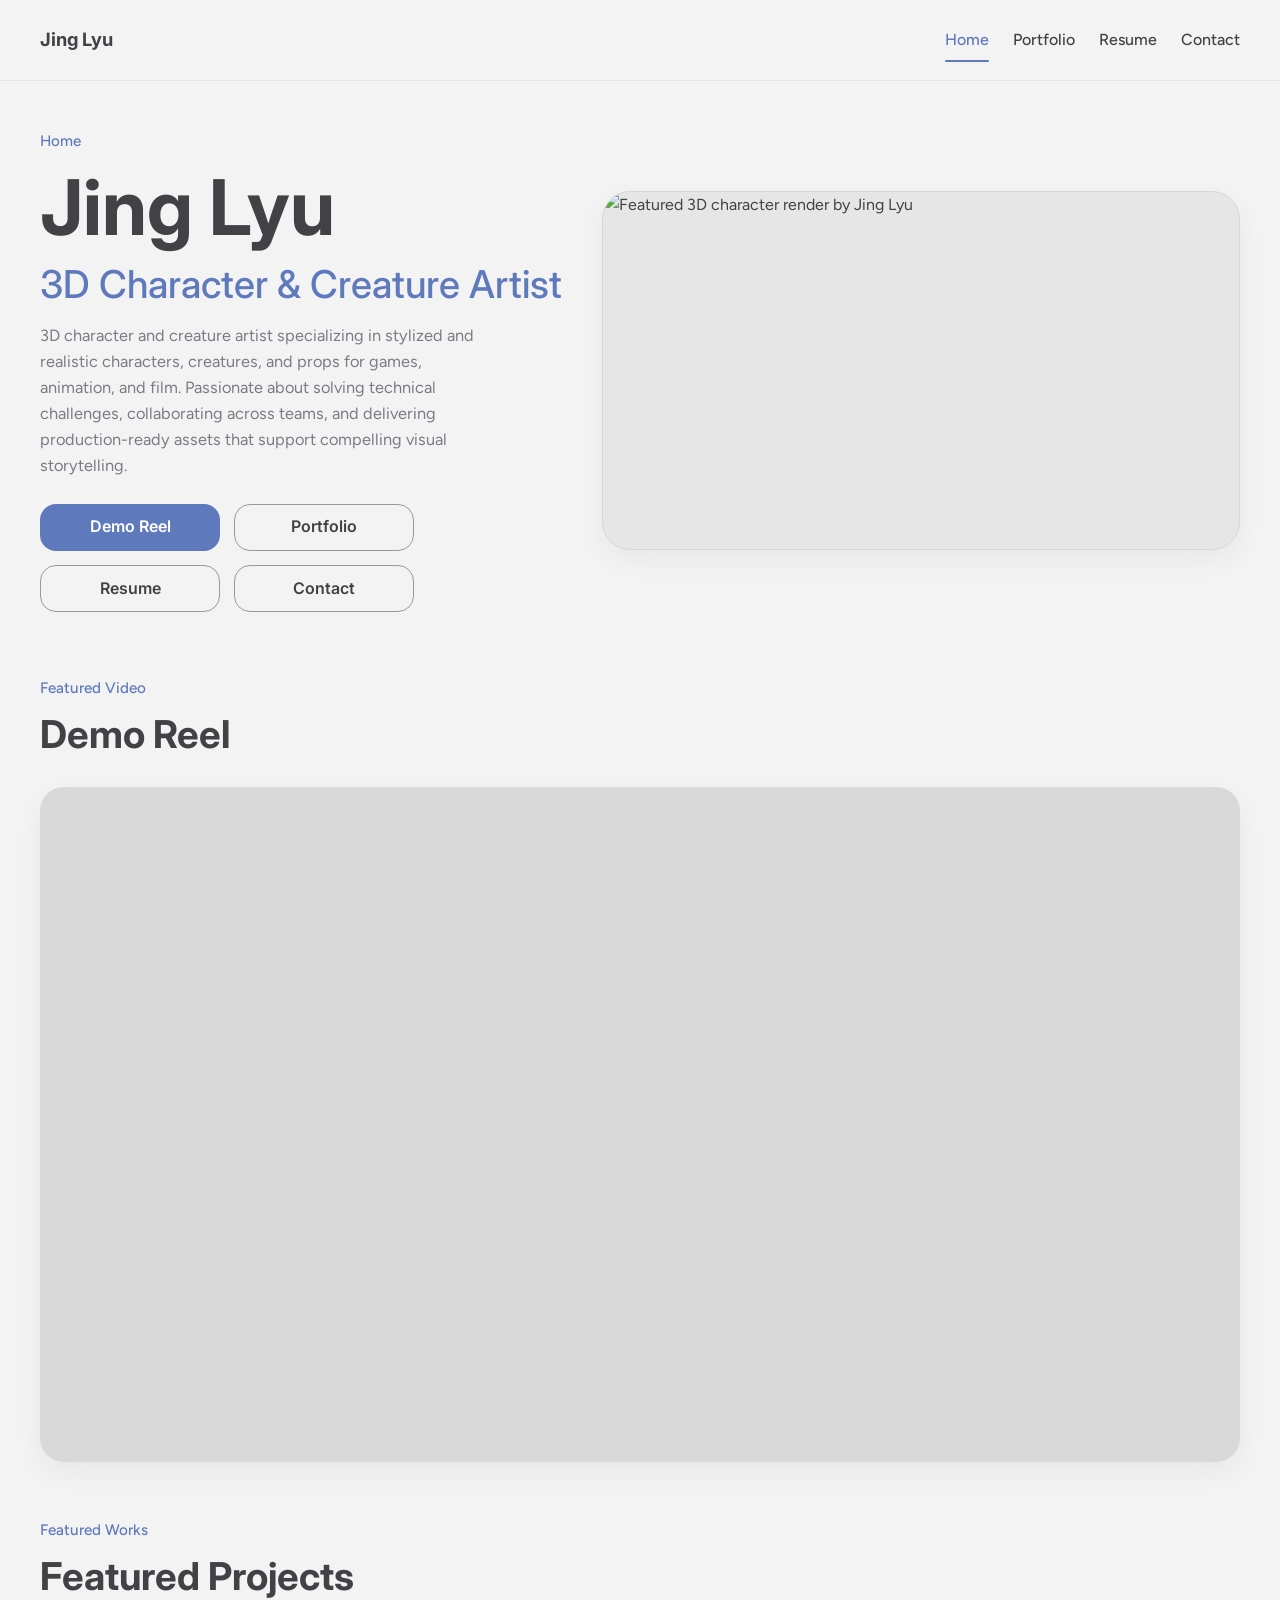
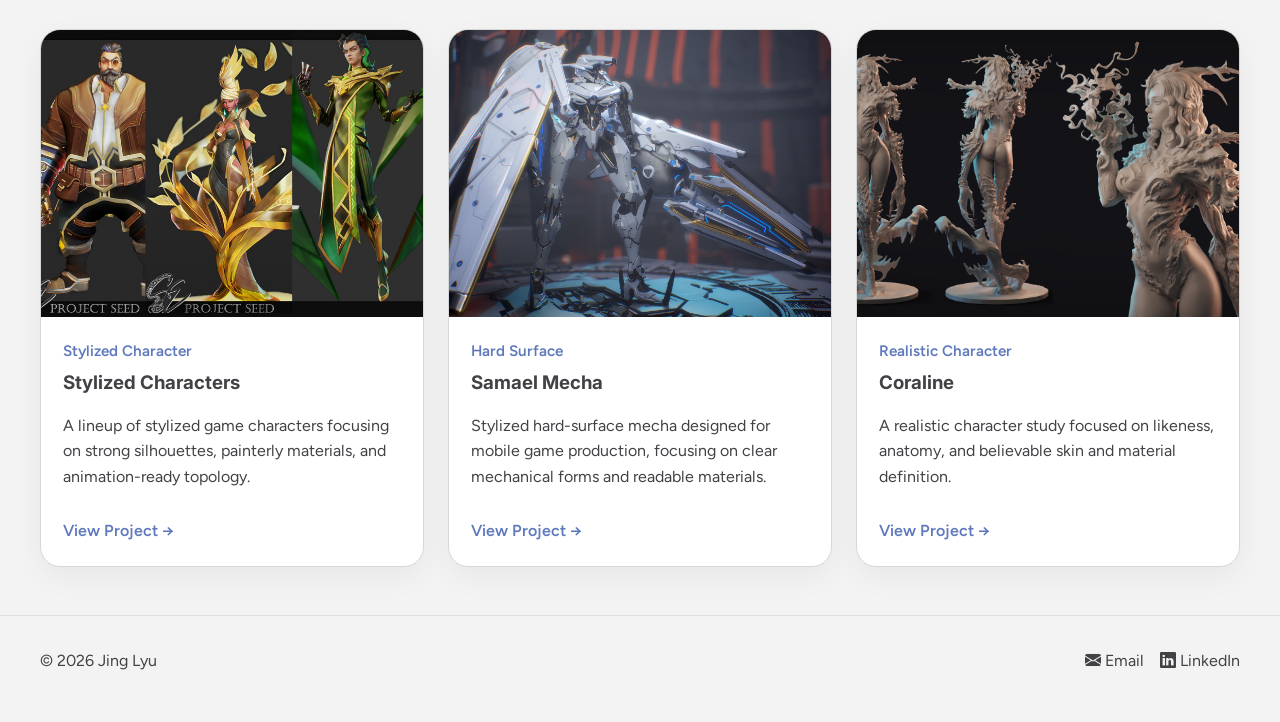
==== index.html @ 59e9b770 "Add files via upload" ====
<!DOCTYPE html>
<html lang="en">
<head>
    <meta charset="UTF-8">
    <meta name="viewport" content="width=device-width, initial-scale=1.0">
    <title>Jing Lyu | 3D Character & Creature Artist</title>

    <meta name="description" content="Portfolio of Jing Lyu, 3D Character Artist specializing in stylized and realistic characters, creatures, and production-ready assets.">

    <link rel="preconnect" href="https://fonts.googleapis.com">
    <link rel="preconnect" href="https://fonts.gstatic.com" crossorigin>
    <link href="https://fonts.googleapis.com/css2?family=Figtree:wght@400;500;600&family=Inter:wght@400;500;600;700;800&display=swap" rel="stylesheet">

    <link rel="stylesheet" href="assets/css/style.css">
    <!-- icon -->
    <link rel="stylesheet" href="https://cdn.jsdelivr.net/npm/bootstrap-icons@1.13.1/font/bootstrap-icons.min.css">
    <script src="assets/js/main.js" defer></script>
</head>
<body>
    <header class="site-header">
        <div class="container header-inner">
            <a class="site-logo" href="index.html">Jing Lyu</a>

            <button class="menu-toggle" aria-label="Open navigation menu" aria-expanded="false">
                ☰
            </button>

            <nav class="site-nav">
                <a href="index.html" class="active">Home</a>
                <a href="portfolio.html">Portfolio</a>
                <a href="resume.html">Resume</a>
                <a href="contact.html">Contact</a>
            </nav>
        </div>
    </header>

    <main>
        <section class="hero section">
            <div class="container hero-grid">
                <div class="hero-content">
                    <p class="eyebrow">Home</p>
                    <h1>Jing Lyu</h1>
                    <h2>3D Character & Creature Artist</h2>
                    <p class="hero-intro">
                        3D character and creature artist specializing in stylized and realistic characters, creatures, and props for games, animation, and film. 
                        Passionate about solving technical challenges, collaborating across teams, and delivering production-ready assets that support compelling visual storytelling.
                    </p>

                    <div class="hero-actions">
                        <a class="btn btn-primary" href="#demo-reel">Demo Reel</a>
                        <a class="btn btn-secondary" href="portfolio.html">Portfolio</a>
                        <a class="btn btn-secondary" href="resume.html">Resume</a>
                        <a class="btn btn-secondary" href="contact.html">Contact</a>
                    </div>
                </div>

                <div class="hero-featured-art">
                    <img src="assets/images/rimerock-cover.jpg" alt="Featured 3D character render by Jing Lyu">
                </div>
            </div>
        </section>

        <section id="demo-reel" class="section reel-section">
            <div class="container">
                <div class="section-heading compact-heading">
                    <p class="eyebrow">Featured Video</p>
                    <h2>Demo Reel</h2>
                </div>

                <div class="video-wrapper">
                    <iframe
                        src="https://player.vimeo.com/video/1168764363"
                        title="Jing Lyu Demo Reel"
                        frameborder="0"
                        allow="autoplay; fullscreen; picture-in-picture"
                        allowfullscreen>
                    </iframe>
                </div>
            </div>
        </section>

        <section class="section featured-projects-section">
            <div class="container">
                <div class="section-heading compact-heading">
                    <p class="eyebrow">Featured Works</p>
                    <h2>Featured Projects</h2>
                </div>

                <div class="project-grid">
                    <article class="project-card">
                        <a class="project-card-link" href="projects/project-seed.html">
                            <div class="project-image">
                                <img src="assets/images/se-cover.jpg" alt="Stylized Characters Project Seed cover image">
                            </div>

                            <div class="project-card-content">
                                <p class="project-category">Stylized Character</p>
                                <h3>Stylized Characters</h3>
                                <p>A lineup of stylized game characters focusing on strong silhouettes, painterly materials, and animation-ready topology.</p>
                                <span class="text-link">View Project →</span>
                            </div>
                        </a>
                    </article>

                    <article class="project-card">
                        <a class="project-card-link" href="projects/samael-mecha.html">
                            <div class="project-image">
                                <img src="assets/images/samael-cover.jpg" alt="Samael Mecha cover image">
                            </div>

                            <div class="project-card-content">
                                <p class="project-category">Hard Surface</p>
                                <h3>Samael Mecha</h3>
                                <p>Stylized hard-surface mecha designed for mobile game production, focusing on clear mechanical forms and readable materials.</p>
                                <span class="text-link">View Project →</span>
                            </div>
                        </a>
                    </article>

                    <article class="project-card">
                        <a class="project-card-link" href="projects/coraline.html">
                            <div class="project-image">
                                <img src="assets/images/coraline-cover.jpg" alt="Coraline cover image">
                            </div>

                            <div class="project-card-content">
                                <p class="project-category">Realistic Character</p>
                                <h3>Coraline</h3>
                                <p>A realistic character study focused on likeness, anatomy, and believable skin and material definition.</p>
                                <span class="text-link">View Project →</span>
                            </div>
                        </a>
                    </article>
                </div>
            </div>
        </section>
    </main>

    <footer class="site-footer">
        <div class="container footer-inner">
            <p>© 2026 Jing Lyu</p>
            <div class="footer-links">
                <a href="mailto:jcranejl@gmail.com"><i class="bi bi-envelope-fill"></i> Email</a>
                <a href="https://www.linkedin.com/in/jinglyu3d/" target="_blank" rel="noopener noreferrer"><i class="bi bi-linkedin"></i> LinkedIn</a>
            </div>
        </div>
    </footer>
</body>
</html>
---- assets/css/style.css ----
:root {
    --bg: #f3f3f3;
    --surface: #ffffff;
    --text: #434145;
    --muted: #7a7b84;
    --primary: #5f79bd;
    --border: #d7d7d7;
    --shadow: 0 10px 30px rgba(0, 0, 0, 0.05);
    --radius: 20px;
    --container: 1200px;
}

* {
    box-sizing: border-box;
}

html {
    scroll-behavior: smooth;
}

body {
    margin: 0;
    background: var(--bg);
    color: var(--text);
    font-family: "Figtree", Arial, sans-serif;
    line-height: 1.6;
}

img {
    max-width: 100%;
    display: block;
}

a {
    color: inherit;
    text-decoration: none;
}

iframe {
    width: 100%;
    display: block;
}

.container {
    width: min(100% - 2rem, var(--container));
    margin: 0 auto;
}

.section {
    padding: 3rem 0;
}

.eyebrow {
    margin: 0 0 0.8rem;
    color: var(--primary);
    font-size: 0.95rem;
    font-weight: 500;
}

h1, h2, h3, h4 {
    margin-top: 0;
    font-family: "Inter", Arial, sans-serif;
    line-height: 1.1;
}

h1 {
    font-size: clamp(2.8rem, 6vw, 5rem);
    margin-bottom: 0.8rem;
}

h2 {
    font-size: clamp(1.8rem, 3vw, 2.8rem);
    margin-bottom: 1rem;
}

p {
    margin-top: 0;
}

.site-header {
    position: sticky;
    top: 0;
    z-index: 100;
    background: rgba(243, 243, 243, 0.95);
    backdrop-filter: blur(10px);
    border-bottom: 1px solid rgba(0, 0, 0, 0.06);
}

.header-inner {
    display: flex;
    align-items: center;
    justify-content: space-between;
    min-height: 80px;
    gap: 1rem;
}

.site-logo {
    font-family: "Inter", Arial, sans-serif;
    font-size: 1.15rem;
    font-weight: 700;
}

.site-nav {
    display: flex;
    gap: 1.5rem;
}

.site-nav a {
    position: relative;
    font-weight: 500;
    color: var(--text);
    padding: 0.2rem 0;
    transition: color 0.2s ease;
}

.site-nav a:hover,
.site-nav a:focus {
    color: var(--primary);
}

.site-nav a.active {
    color: var(--primary);
}

.site-nav a.active::after {
    content: "";
    position: absolute;
    left: 0;
    bottom: -0.35rem;
    width: 100%;
    height: 2px;
    background: var(--primary);
    border-radius: 999px;
}

.menu-toggle {
    display: none;
    background: none;
    border: none;
    font-size: 1.6rem;
    cursor: pointer;
}

.hero-grid {
    display: grid;
    grid-template-columns: 0.9fr 1.1fr;
    gap: 2.5rem;
    align-items: center;
}

.hero h2 {
    color: var(--primary);
    font-weight: 500;
    margin-bottom: 1rem;
}

.hero-intro {
    max-width: 46ch;
    font-size: 1.02rem;
    color: var(--muted);
}

.hero-actions {
    display: flex;
    flex-wrap: wrap;
    gap: 0.9rem;
    margin-top: 1.6rem;
}

.hero-featured-art {
    position: relative;
    overflow: hidden;
    width: 100%;
    aspect-ratio: 16 / 9;
    border-radius: 28px;
    border: 1px solid var(--border);
    background: #e6e6e6;
    box-shadow: var(--shadow);
}

.hero-featured-art img {
    width: 100%;
    height: 100%;
    object-fit: cover;
    object-position: center center;
    display: block;
}

.compact-heading {
    margin-bottom: 1.4rem;
}

.reel-section {
    padding-top: 1rem;
    padding-bottom: 2rem;
}

.featured-projects-section {
    padding-top: 1.5rem;
}

.btn {
    display: inline-flex;
    align-items: center;
    justify-content: center;
    min-width: 180px;
    padding: 0.6rem 1.4rem;
    border-radius: 16px;
    font-family: "Inter", Arial, sans-serif;
    font-weight: 600;
    transition: 0.25s ease;
}

.btn-primary {
    background: var(--primary);
    color: white;
}

.btn-primary:hover,
.btn-primary:focus {
    transform: translateY(-2px);
}

.btn-secondary {
    border: 1px solid #9a9a9a;
    background: transparent;
}

.btn-secondary:hover,
.btn-secondary:focus {
    background: white;
}

.section-heading {
    margin-bottom: 2rem;
    max-width: 60ch;
}

.video-wrapper {
    overflow: hidden;
    border-radius: 24px;
    box-shadow: var(--shadow);
    aspect-ratio: 16 / 9;
    background: #d9d9d9;
}

.video-wrapper iframe {
    width: 100%;
    height: 100%;
}

.project-grid {
    display: grid;
    grid-template-columns: repeat(3, 1fr);
    gap: 1.5rem;
}

.project-image {
    aspect-ratio: 4 / 3;
    background: linear-gradient(135deg, #cfd6e8, #aebbd9);
}

.project-card {
    background: var(--surface);
    border: 1px solid var(--border);
    border-radius: var(--radius);
    box-shadow: var(--shadow);
    overflow: hidden;
}

.project-card-content {
    padding: 1.4rem;
}

.project-category {
    color: var(--primary);
    font-size: 0.95rem;
    font-weight: 600;
    margin-bottom: 0.6rem;
}

.text-link {
    display: inline-block;
    margin-top: 0.8rem;
    font-weight: 600;
    color: var(--primary);
}

.site-footer {
    padding: 2rem 0;
    border-top: 1px solid rgba(0, 0, 0, 0.08);
}

.footer-inner {
    display: flex;
    justify-content: space-between;
    gap: 1rem;
    flex-wrap: wrap;
}

.footer-links {
    display: flex;
    gap: 1rem;
    flex-wrap: wrap;
}

/* extra for portfolio */

.page-intro {
    max-width: 60ch;
    color: var(--muted);
    font-size: 1.02rem;
}

.filter-bar {
    display: flex;
    flex-wrap: wrap;
    gap: 0.75rem;
    margin-top: 1.5rem;
}

.filter-btn {
    padding: 0.65rem 1.1rem;
    border: 1px solid var(--border);
    border-radius: 999px;
    background: var(--surface);
    color: var(--text);
    font-family: "Inter", Arial, sans-serif;
    font-size: 0.95rem;
    font-weight: 600;
    cursor: pointer;
    transition: 0.2s ease;
}

.filter-btn:hover,
.filter-btn:focus {
    color: var(--primary);
    border-color: var(--primary);
}

.filter-btn.active {
    background: var(--primary);
    color: white;
    border-color: var(--primary);
}

.portfolio-list-section {
    padding-top: 1rem;
}

.project-card-link {
    display: block;
    height: 100%;
}

.project-image img {
    width: 100%;
    height: 100%;
    object-fit: cover;
    object-position: center;
}

.project-meta {
    margin-top: 0.8rem;
    color: var(--muted);
    font-size: 0.95rem;
}

.portfolio-grid .project-card {
    transition: transform 0.2s ease, box-shadow 0.2s ease;
}

.portfolio-grid .project-card:hover,
.portfolio-grid .project-card:focus-within {
    transform: translateY(-4px);
    box-shadow: 0 14px 32px rgba(0, 0, 0, 0.08);
}

.project-detail-intro {
    max-width: 1400px;
}

.project-detail-cover {
    overflow: hidden;
    margin-top: 2rem;
    border-radius: 28px;
    border: 1px solid var(--border);
    background: var(--surface);
    box-shadow: var(--shadow);
    aspect-ratio: 16 / 9;
}

.project-detail-cover img {
    width: 100%;
    height: 100%;
    object-fit: cover;
    object-position: center;
}

.breakdown-gallery {
    display: grid;
    gap: 2rem;
}

.breakdown-item {
    margin: 0;
    background: var(--surface);
    border: 1px solid var(--border);
    border-radius: 24px;
    box-shadow: var(--shadow);
    overflow: hidden;
}

.breakdown-item img {
    width: 100%;
    height: auto;
    display: block;
}

.project-detail-actions {
    margin-top: 2rem;
}

/* contact */

.contact-section .page-intro {
    max-width: 58ch;
}

.contact-layout {
    display: grid;
    grid-template-columns: 0.75fr 1.25fr;
    gap: 3rem;
    align-items: start;
    margin-top: 2rem;
}

.contact-left {
    display: grid;
    gap: 2.5rem;
}

.contact-right {
    display: block;
}

.contact-block h2 {
    margin-bottom: 1.2rem;
    font-size: clamp(1.6rem, 2.2vw, 2.1rem);
}

.contact-list {
    display: grid;
    gap: 1.4rem;
}

.contact-item {
    display: grid;
    gap: 0.35rem;
}

.contact-label {
    font-family: "Inter", Arial, sans-serif;
    font-size: 0.9rem;
    font-weight: 600;
    color: var(--primary);
    letter-spacing: 0.01em;
}

.contact-item p,
.contact-item a {
    margin: 0;
    color: var(--text);
    word-break: break-word;
}

.contact-item a:hover,
.contact-item a:focus {
    color: var(--primary);
}

.minimal-form {
    display: grid;
    gap: 1rem;
    max-width: 100%;
}

.form-group {
    display: grid;
    gap: 0.45rem;
}

.form-group label {
    font-weight: 600;
    font-family: "Inter", Arial, sans-serif;
    font-size: 0.95rem;
}

.form-group input,
.form-group textarea {
    width: 100%;
    padding: 0.6rem 1.4rem;
    border: 1px solid var(--border);
    border-radius: 14px;
    background: rgba(255, 255, 255, 0.65);
    color: var(--text);
    font: inherit;
    transition: border-color 0.2s ease, background 0.2s ease, box-shadow 0.2s ease;
}

.form-group input:focus,
.form-group textarea:focus {
    outline: none;
    background: #ffffff;
    border-color: var(--primary);
    box-shadow: 0 0 0 3px rgba(95, 121, 189, 0.12);
}

.form-group textarea {
    min-height: 180px;
    resize: vertical;
}

.form-submit {
    width: auto;
    min-width: 180px;
    margin-top: 0.4rem;
}

.flash-message {
    margin: 1.5rem 0 0;
    padding: 1rem 1.2rem;
    background: var(--surface);
    border: 1px solid var(--border);
    border-radius: 18px;
    box-shadow: var(--shadow);
}

.flash-message p {
    margin: 0;
    color: var(--primary);
    font-weight: 600;
}

/* resume */

.resume-section .page-intro {
    max-width: 58ch;
}

.resume-actions {
    margin: 1.5rem 0 2rem;
}

.resume-preview {
    overflow: hidden;
    border: 1px solid var(--border);
    border-radius: 24px;
    background: var(--surface);
    box-shadow: var(--shadow);
    min-height: 1000px;
}

.resume-preview iframe {
    width: 100%;
    height: 1155px;
    border: none;
    display: block;
}

/* ================================================== */

@media (max-width: 900px) {
    .hero-grid,
    .project-grid {
        grid-template-columns: 1fr;
    }

    .contact-layout {
        grid-template-columns: 1fr;
        gap: 2rem;
    }

    .contact-left {
        gap: 2rem;
    }
    
}

@media (max-width: 768px) {
    .menu-toggle {
        display: block;
    }

    .site-nav {
        position: absolute;
        top: 80px;
        right: 1rem;
        left: 1rem;
        display: none;
        flex-direction: column;
        padding: 1rem;
        background: white;
        border: 1px solid var(--border);
        border-radius: 16px;
        box-shadow: var(--shadow);
    }

    .site-nav.show {
        display: flex;
    }

    .hero-actions {
        flex-direction: column;
        align-items: stretch;
    }

    .btn {
        width: 100%;
    }

    .filter-bar {
        gap: 0.6rem;
    }

    .filter-btn {
        width: auto;
    }

    .resume-preview {
        min-height: 700px;
    }

    .resume-preview iframe {
        height: 700px;
    }
}
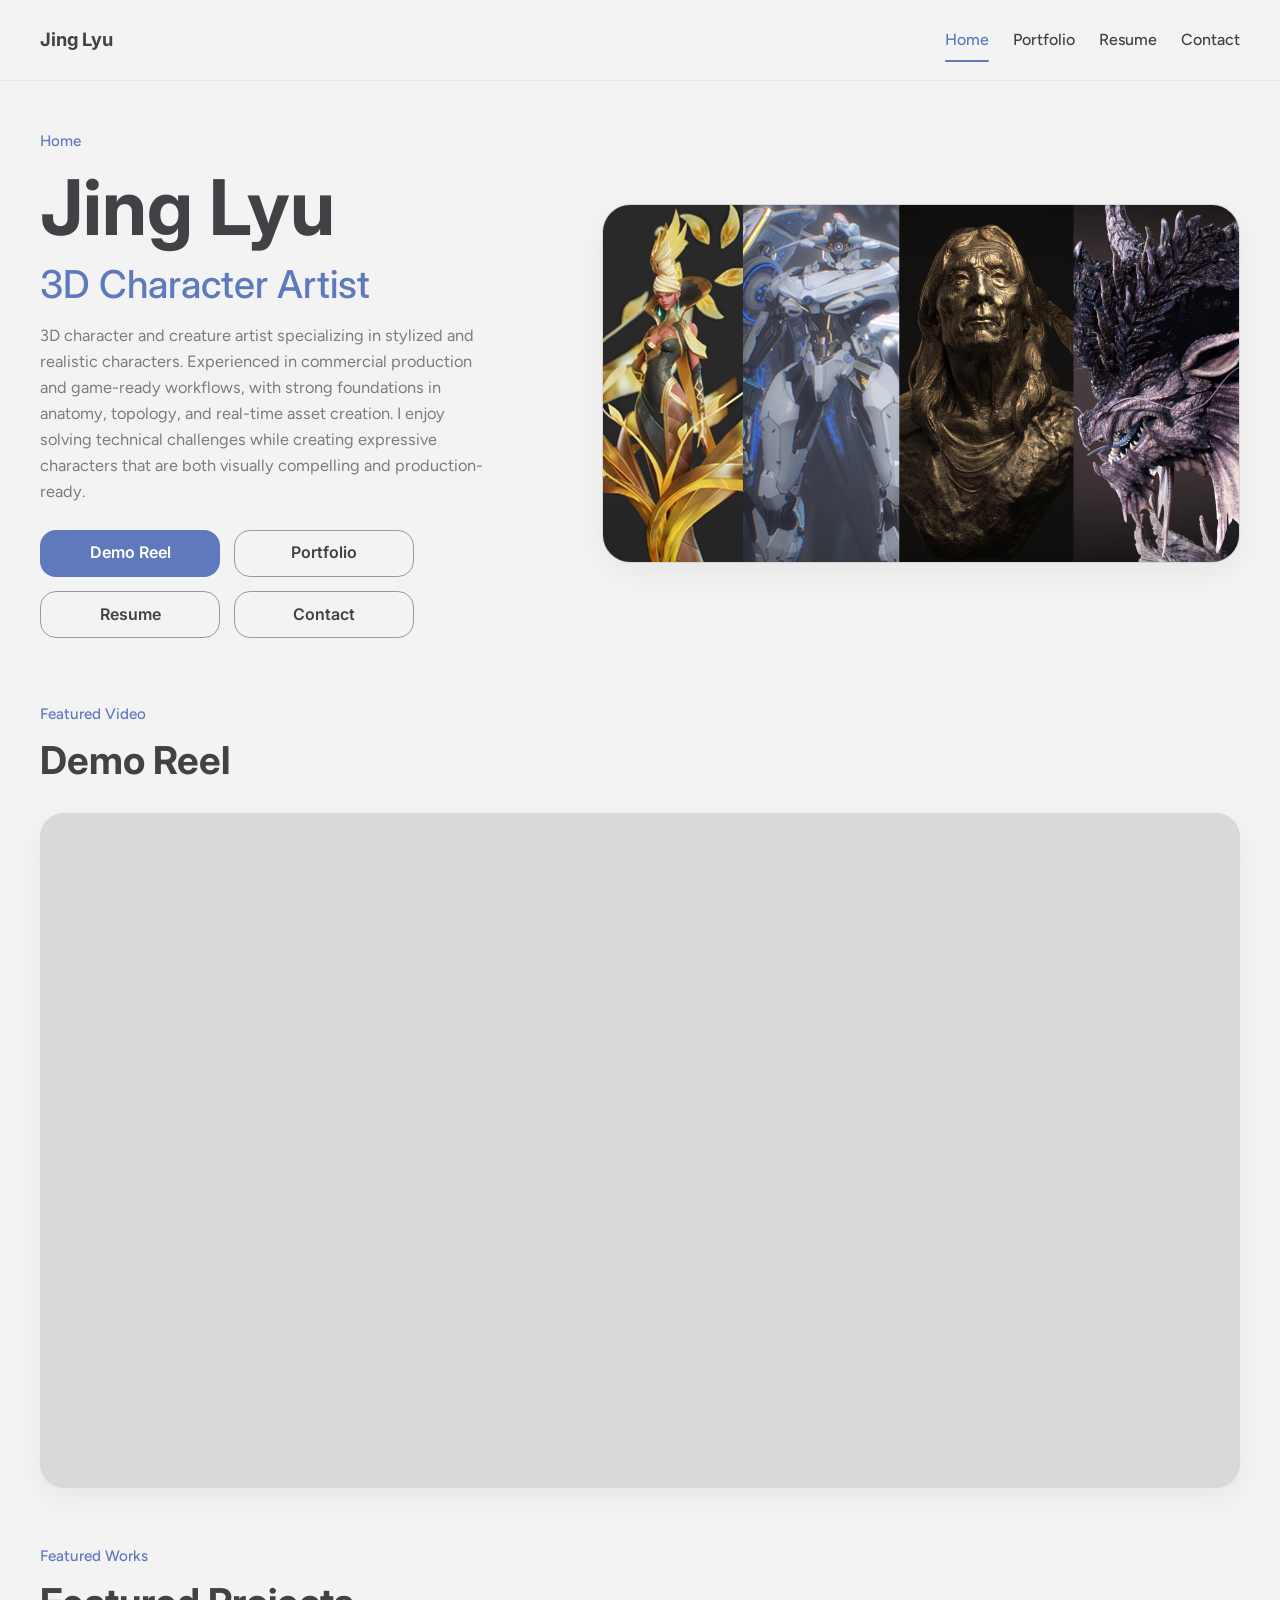
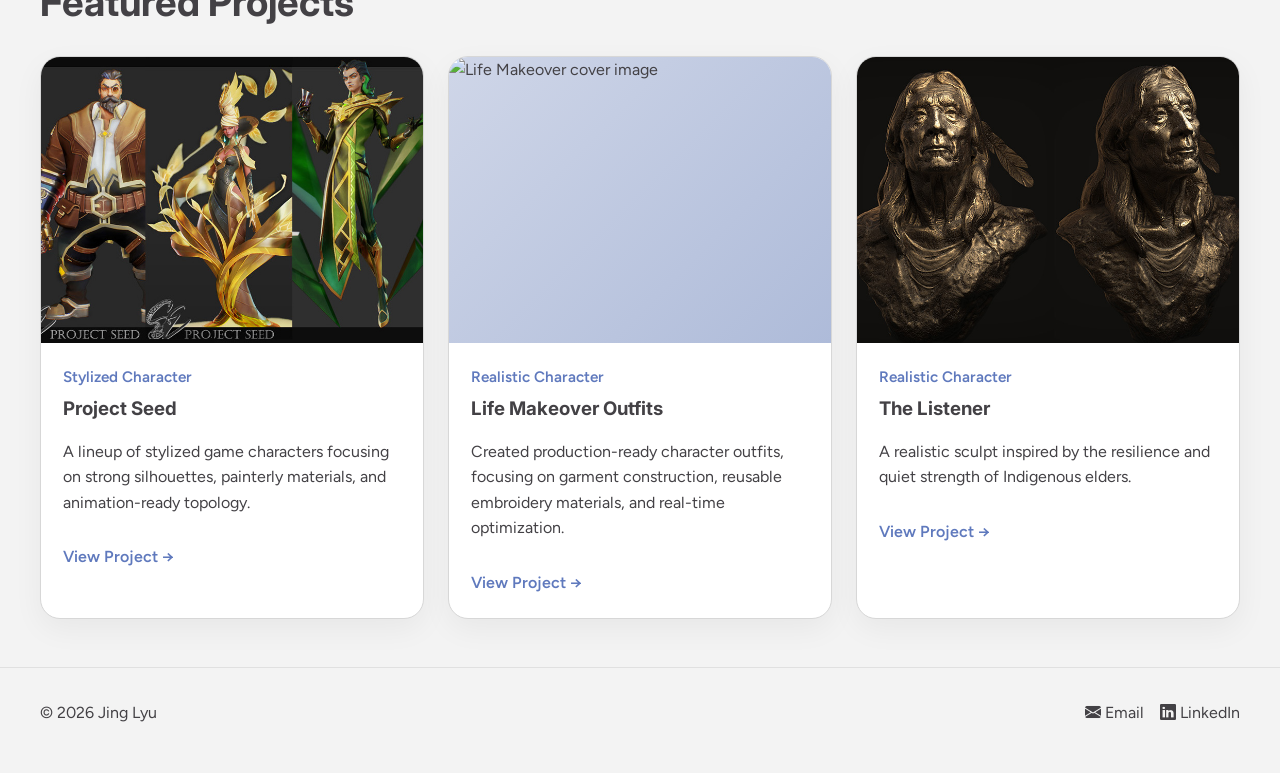
==== commit a899e86a: "Add files via upload new index feature projects. added the outfit project" ====
--- a/index.html
+++ b/index.html
@@ -3,6 +3,7 @@
 <head>
     <meta charset="UTF-8">
     <meta name="viewport" content="width=device-width, initial-scale=1.0">
+    <meta name="robots" content="noindex, nofollow, noarchive, nosnippet, noimageindex">
     <title>Jing Lyu | 3D Character & Creature Artist</title>
 
     <meta name="description" content="Portfolio of Jing Lyu, 3D Character Artist specializing in stylized and realistic characters, creatures, and production-ready assets.">
@@ -40,10 +41,9 @@
                 <div class="hero-content">
                     <p class="eyebrow">Home</p>
                     <h1>Jing Lyu</h1>
-                    <h2>3D Character & Creature Artist</h2>
+                    <h2>3D Character Artist</h2>
                     <p class="hero-intro">
-                        3D character and creature artist specializing in stylized and realistic characters, creatures, and props for games, animation, and film. 
-                        Passionate about solving technical challenges, collaborating across teams, and delivering production-ready assets that support compelling visual storytelling.
+                        3D character and creature artist specializing in stylized and realistic characters. Experienced in commercial production and game-ready workflows, with strong foundations in anatomy, topology, and real-time asset creation. I enjoy solving technical challenges while creating expressive characters that are both visually compelling and production-ready.
                     </p>
 
                     <div class="hero-actions">
@@ -55,7 +55,7 @@
                 </div>
 
                 <div class="hero-featured-art">
-                    <img src="assets/images/rimerock-cover.jpg" alt="Featured 3D character render by Jing Lyu">
+                    <img src="assets/images/hero.jpg" alt="Featured 3D character render by Jing Lyu">
                 </div>
             </div>
         </section>
@@ -95,7 +95,7 @@
 
                             <div class="project-card-content">
                                 <p class="project-category">Stylized Character</p>
-                                <h3>Stylized Characters</h3>
+                                <h3>Project Seed</h3>
                                 <p>A lineup of stylized game characters focusing on strong silhouettes, painterly materials, and animation-ready topology.</p>
                                 <span class="text-link">View Project →</span>
                             </div>
@@ -103,30 +103,30 @@
                     </article>
 
                     <article class="project-card">
-                        <a class="project-card-link" href="projects/samael-mecha.html">
+                        <a class="project-card-link" href="projects/life-makeover.html">
                             <div class="project-image">
-                                <img src="assets/images/samael-cover.jpg" alt="Samael Mecha cover image">
+                                <img src="assets/images/life-cover.jpg" alt="Life Makeover cover image">
                             </div>
 
                             <div class="project-card-content">
-                                <p class="project-category">Hard Surface</p>
-                                <h3>Samael Mecha</h3>
-                                <p>Stylized hard-surface mecha designed for mobile game production, focusing on clear mechanical forms and readable materials.</p>
+                                <p class="project-category">Realistic Character</p>
+                                <h3>Life Makeover Outfits</h3>
+                                <p>Created production-ready character outfits, focusing on garment construction, reusable embroidery materials, and real-time optimization.</p>
                                 <span class="text-link">View Project →</span>
                             </div>
                         </a>
                     </article>
 
                     <article class="project-card">
-                        <a class="project-card-link" href="projects/coraline.html">
+                        <a class="project-card-link" href="projects/the-listener.html">
                             <div class="project-image">
-                                <img src="assets/images/coraline-cover.jpg" alt="Coraline cover image">
+                                <img src="assets/images/listener-cover.jpg" alt="The Listener cover image">
                             </div>
 
                             <div class="project-card-content">
                                 <p class="project-category">Realistic Character</p>
-                                <h3>Coraline</h3>
-                                <p>A realistic character study focused on likeness, anatomy, and believable skin and material definition.</p>
+                                <h3>The Listener</h3>
+                                <p>A realistic sculpt inspired by the resilience and quiet strength of Indigenous elders.</p>
                                 <span class="text-link">View Project →</span>
                             </div>
                         </a>
